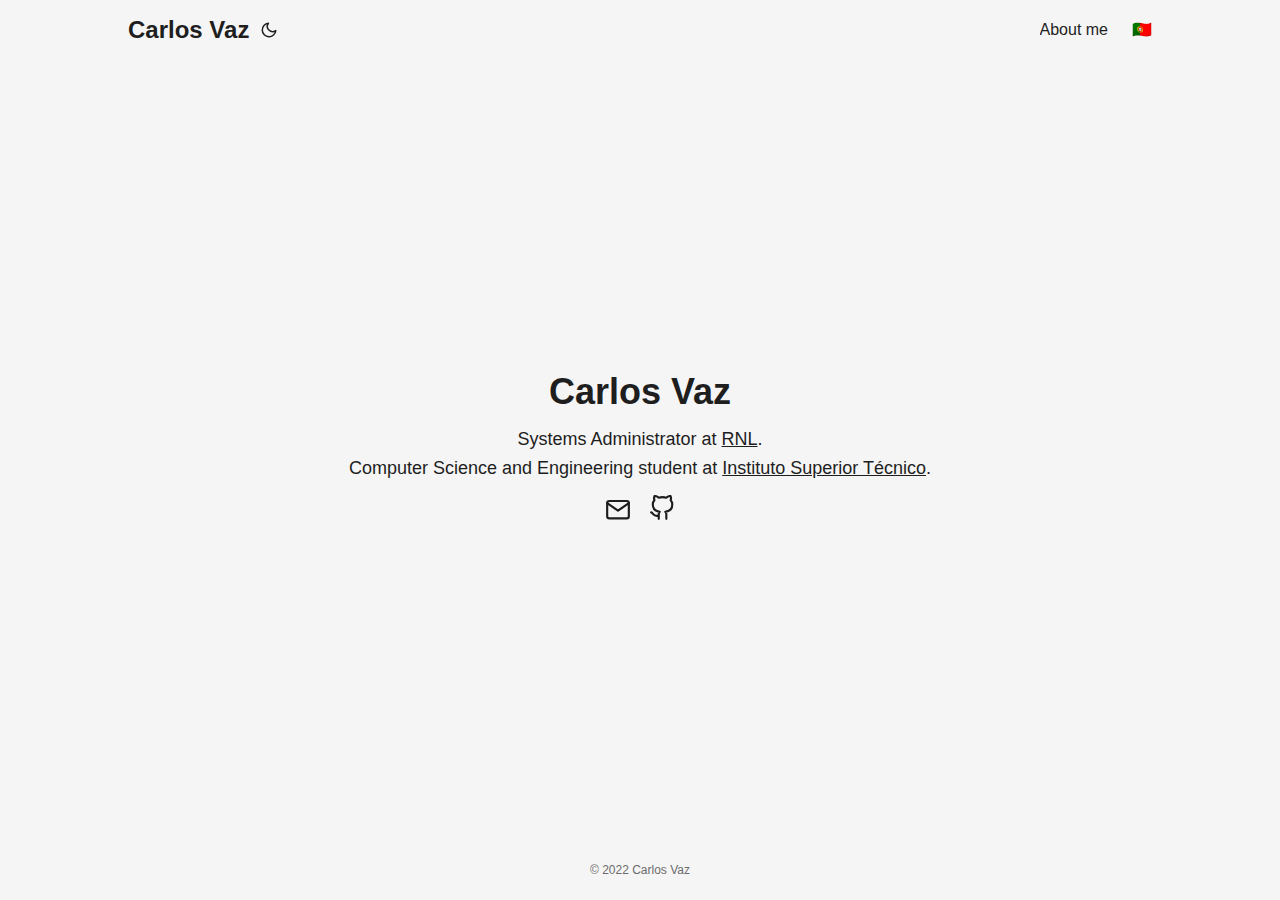
==== index.html @ 3b9ab4be "fix domain" ====
<!DOCTYPE html>
<html lang="en" dir="auto">
<!-- DISCLAIMER: everything here is copied from https://carjorvaz.com/ as a practical joke, since he kept bugging me to get myself a website, instead of just using nginx's default page -->

<head>
    <meta name="generator" content="Hugo 0.88.1" />
    <meta charset="utf-8">
    <meta http-equiv="X-UA-Compatible" content="IE=edge">
    <meta name="viewport" content="width=device-width, initial-scale=1, shrink-to-fit=no">
    <meta name="robots" content="index, follow">
    <title>Carlos Vaz</title>

    <meta name="description" content="Carlos Vaz&#39;s personal website.">
    <meta name="author" content="">
    <link rel="canonical" href="https://rso.pt/">
    <link crossorigin="anonymous"
        href="/assets/css/stylesheet.min.1a476accc2827be2bd31ba1289d5140f4c2d12e5524f49851489e0ae125bbecf.css"
        integrity="sha256-GkdqzMKCe&#43;K9MboSidUUD0wtEuVST0mFFIngrhJbvs8=" rel="preload stylesheet" as="style">
    <link rel="icon" href="https://rso.pt/favicon.ico">
    <link rel="icon" type="image/png" sizes="16x16" href="https://rso.pt/favicon-16x16.png">
    <link rel="icon" type="image/png" sizes="32x32" href="https://rso.pt/favicon-32x32.png">
    <link rel="apple-touch-icon" href="https://rso.pt/apple-touch-icon.png">
    <link rel="mask-icon" href="https://rso.pt/safari-pinned-tab.svg">
    <meta name="theme-color" content="#2e2e33">
    <meta name="msapplication-TileColor" content="#2e2e33">
    <link rel="alternate" type="application/rss+xml" href="https://rso.pt/index.xml">
    <link rel="alternate" type="application/json" href="https://rso.pt/index.json">
    <noscript>
        <style>
            #theme-toggle,
            .top-link {
                display: none;
            }
        </style>
        <style>
            @media (prefers-color-scheme: dark) {
                :root {
                    --theme: rgb(29, 30, 32);
                    --entry: rgb(46, 46, 51);
                    --primary: rgb(218, 218, 219);
                    --secondary: rgb(155, 156, 157);
                    --tertiary: rgb(65, 66, 68);
                    --content: rgb(196, 196, 197);
                    --hljs-bg: rgb(46, 46, 51);
                    --code-bg: rgb(55, 56, 62);
                    --border: rgb(51, 51, 51);
                }

                .list {
                    background: var(--theme);
                }

                .list:not(.dark)::-webkit-scrollbar-track {
                    background: 0 0;
                }

                .list:not(.dark)::-webkit-scrollbar-thumb {
                    border-color: var(--theme);
                }
            }
        </style>
    </noscript>
    <meta property="og:title" content="Carlos Vaz" />
    <meta property="og:description" content="Carlos Vaz&#39;s personal website." />
    <meta property="og:type" content="website" />
    <meta property="og:url" content="https://rso.pt/" />

    <meta name="twitter:card" content="summary" />
    <meta name="twitter:title" content="Carlos Vaz" />
    <meta name="twitter:description" content="Carlos Vaz&#39;s personal website." />

    <script type="application/ld+json">
{
  "@context": "https://schema.org",
  "@type": "Organization",
  "name": "Carlos Vaz",
  "url": "https://rso.pt",
  "description": "Carlos Vaz\u0026#39;s personal website.",
  "thumbnailUrl": "https://rso.pt/favicon.ico",
  "sameAs": [
      "mailto:carlos@rso.pt", "https://github.com/carjorvaz"
  ]
}
</script>
</head>

<body class="list" id="top">
    <script>
        if (localStorage.getItem("pref-theme") === "dark") {
            document.body.classList.add('dark');
        } else if (localStorage.getItem("pref-theme") === "light") {
            document.body.classList.remove('dark')
        } else if (window.matchMedia('(prefers-color-scheme: dark)').matches) {
            document.body.classList.add('dark');
        }

    </script>

    <header class="header">
        <nav class="nav">
            <div class="logo">
                <a href="https://rso.pt" accesskey="h" title="Carlos Vaz (Alt + H)">Carlos Vaz</a>
                <span class="logo-switches">
                    <button id="theme-toggle" accesskey="t" title="(Alt + T)">
                        <svg id="moon" xmlns="http://www.w3.org/2000/svg" width="24" height="24" viewBox="0 0 24 24"
                            fill="none" stroke="currentColor" stroke-width="2" stroke-linecap="round"
                            stroke-linejoin="round">
                            <path d="M21 12.79A9 9 0 1 1 11.21 3 7 7 0 0 0 21 12.79z"></path>
                        </svg>
                        <svg id="sun" xmlns="http://www.w3.org/2000/svg" width="24" height="24" viewBox="0 0 24 24"
                            fill="none" stroke="currentColor" stroke-width="2" stroke-linecap="round"
                            stroke-linejoin="round">
                            <circle cx="12" cy="12" r="5"></circle>
                            <line x1="12" y1="1" x2="12" y2="3"></line>
                            <line x1="12" y1="21" x2="12" y2="23"></line>
                            <line x1="4.22" y1="4.22" x2="5.64" y2="5.64"></line>
                            <line x1="18.36" y1="18.36" x2="19.78" y2="19.78"></line>
                            <line x1="1" y1="12" x2="3" y2="12"></line>
                            <line x1="21" y1="12" x2="23" y2="12"></line>
                            <line x1="4.22" y1="19.78" x2="5.64" y2="18.36"></line>
                            <line x1="18.36" y1="5.64" x2="19.78" y2="4.22"></line>
                        </svg>
                    </button>
                </span>
            </div>
            <ul id="menu">
                <li>
                    <a href="https://rso.pt/about-me/" title="About me">
                        <span>About me</span>
                    </a>
                </li>
                <li>
                    <a href="https://carlosvaz.pt" title="🇵🇹">
                        <span>🇵🇹</span>
                    </a>
                </li>
            </ul>
        </nav>
    </header>
    <main class="main">
        <div class="profile">
            <div class="profile_inner">
                <h1>Carlos Vaz</h1>
                <span>Systems Administrator at <a href='https://rnl.tecnico.ulisboa.pt' rel='noopener noreferrer'
                        target='_blank'>RNL</a>.<br>Computer Science and Engineering student at <a
                        href='https://tecnico.ulisboa.pt' rel='noopener noreferrer' target='_blank'>Instituto Superior
                        Técnico</a>.</span>
                <div class="social-icons">
                    <a href="mailto:carlos@rso.pt" target="_blank" rel="noopener noreferrer me" title="Email">
                        <svg xmlns="http://www.w3.org/2000/svg" viewBox="0 0 24 21" fill="none" stroke="currentColor"
                            stroke-width="2" stroke-linecap="round" stroke-linejoin="round">
                            <path d="M4 4h16c1.1 0 2 .9 2 2v12c0 1.1-.9 2-2 2H4c-1.1 0-2-.9-2-2V6c0-1.1.9-2 2-2z">
                            </path>
                            <polyline points="22,6 12,13 2,6"></polyline>
                        </svg>
                    </a>
                    <a href="https://github.com/carjorvaz" target="_blank" rel="noopener noreferrer me" title="Github">
                        <svg xmlns="http://www.w3.org/2000/svg" viewBox="0 0 24 24" fill="none" stroke="currentColor"
                            stroke-width="2" stroke-linecap="round" stroke-linejoin="round">
                            <path
                                d="M9 19c-5 1.5-5-2.5-7-3m14 6v-3.87a3.37 3.37 0 0 0-.94-2.61c3.14-.35 6.44-1.54 6.44-7A5.44 5.44 0 0 0 20 4.77 5.07 5.07 0 0 0 19.91 1S18.73.65 16 2.48a13.38 13.38 0 0 0-7 0C6.27.65 5.09 1 5.09 1A5.07 5.07 0 0 0 5 4.77a5.44 5.44 0 0 0-1.5 3.78c0 5.42 3.3 6.61 6.44 7A3.37 3.37 0 0 0 9 18.13V22">
                            </path>
                        </svg>
                    </a>
                </div>

            </div>
        </div>
    </main>

    <a href="#top" aria-label="go to top" title="Go to Top (Alt + G)" class="top-link" id="top-link" accesskey="g">
        <svg xmlns="http://www.w3.org/2000/svg" viewBox="0 0 12 6" fill="currentColor">
            <path d="M12 6H0l6-6z" />
        </svg>
    </a>
    <footer class="footer"> <span>© 2022 Carlos Vaz</span>
    </footer>


    <script>
        let menu = document.getElementById('menu')
        if (menu) {
            menu.scrollLeft = localStorage.getItem("menu-scroll-position");
            menu.onscroll = function () {
                localStorage.setItem("menu-scroll-position", menu.scrollLeft);
            }
        }

        document.querySelectorAll('a[href^="#"]').forEach(anchor => {
            anchor.addEventListener("click", function (e) {
                e.preventDefault();
                var id = this.getAttribute("href").substr(1);
                if (!window.matchMedia('(prefers-reduced-motion: reduce)').matches) {
                    document.querySelector(`[id='${decodeURIComponent(id)}']`).scrollIntoView({
                        behavior: "smooth"
                    });
                } else {
                    document.querySelector(`[id='${decodeURIComponent(id)}']`).scrollIntoView();
                }
                if (id === "top") {
                    history.replaceState(null, null, " ");
                } else {
                    history.pushState(null, null, `#${id}`);
                }
            });
        });

    </script>
    <script>
        var mybutton = document.getElementById("top-link");
        window.onscroll = function () {
            if (document.body.scrollTop > 800 || document.documentElement.scrollTop > 800) {
                mybutton.style.visibility = "visible";
                mybutton.style.opacity = "1";
            } else {
                mybutton.style.visibility = "hidden";
                mybutton.style.opacity = "0";
            }
        };

    </script>
    <script>
        document.getElementById("theme-toggle").addEventListener("click", () => {
            if (document.body.className.includes("dark")) {
                document.body.classList.remove('dark');
                localStorage.setItem("pref-theme", 'light');
            } else {
                document.body.classList.add('dark');
                localStorage.setItem("pref-theme", 'dark');
            }
        })

    </script>
</body>

</html>
---- assets/css/stylesheet.min.1a476accc2827be2bd31ba1289d5140f4c2d12e5524f49851489e0ae125bbecf.css ----
:root{--gap:24px;--content-gap:20px;--nav-width:1024px;--main-width:720px;--header-height:60px;--footer-height:60px;--radius:8px;--theme:rgb(255, 255, 255);--entry:rgb(255, 255, 255);--primary:rgb(30, 30, 30);--secondary:rgb(108, 108, 108);--tertiary:rgb(214, 214, 214);--content:rgb(31, 31, 31);--hljs-bg:rgb(28, 29, 33);--code-bg:rgb(245, 245, 245);--border:rgb(238, 238, 238)}.dark{--theme:rgb(29, 30, 32);--entry:rgb(46, 46, 51);--primary:rgb(218, 218, 219);--secondary:rgb(155, 156, 157);--tertiary:rgb(65, 66, 68);--content:rgb(196, 196, 197);--hljs-bg:rgb(46, 46, 51);--code-bg:rgb(55, 56, 62);--border:rgb(51, 51, 51)}.list{background:var(--code-bg)}.dark.list{background:var(--theme)}*,::after,::before{box-sizing:border-box}html{-webkit-tap-highlight-color:transparent;overflow-y:scroll}a,button,body,h1,h2,h3,h4,h5,h6{color:var(--primary)}body{font-family:-apple-system,BlinkMacSystemFont,segoe ui,Roboto,Oxygen,Ubuntu,Cantarell,open sans,helvetica neue,sans-serif;font-size:18px;line-height:1.6;word-break:break-word;background:var(--theme)}article,aside,figcaption,figure,footer,header,hgroup,main,nav,section,table{display:block}h1,h2,h3,h4,h5,h6{line-height:1.2}h1,h2,h3,h4,h5,h6,p{margin-top:0;margin-bottom:0}ul{padding:0}a{text-decoration:none}body,figure,ul{margin:0}table{width:100%;border-collapse:collapse;border-spacing:0;overflow-x:auto;word-break:keep-all}button,input,textarea{padding:0;font:inherit;background:0 0;border:0}input,textarea{outline:0}button,input[type=button],input[type=submit]{cursor:pointer}input:-webkit-autofill,textarea:-webkit-autofill{box-shadow:0 0 0 50px var(--theme)inset}img{display:block;max-width:100%}::-webkit-scrollbar-track{background:0 0}.list:not(.dark)::-webkit-scrollbar-track{background:var(--code-bg)}::-webkit-scrollbar-thumb{background:var(--tertiary);border:5px solid var(--theme);border-radius:var(--radius)}.list:not(.dark)::-webkit-scrollbar-thumb{border:5px solid var(--code-bg)}::-webkit-scrollbar-thumb:hover{background:var(--secondary)}.not-found{position:absolute;left:0;right:0;display:flex;align-items:center;justify-content:center;height:80%;font-size:160px;font-weight:700}.archive-posts{width:100%;font-size:16px}.archive-year{margin-top:40px}.archive-year:not(:last-of-type){border-bottom:2px solid var(--border)}.archive-month{display:flex;align-items:flex-start;padding:10px 0}.archive-month-header{margin:25px 0;width:200px}.archive-month:not(:last-of-type){border-bottom:1px solid var(--border)}.archive-entry{position:relative;padding:5px;margin:10px 0}.archive-entry-title{margin:5px 0;font-weight:400}.archive-count,.archive-meta{color:var(--secondary);font-size:14px}.footer,.top-link{font-size:12px;color:var(--secondary)}.footer{max-width:calc(var(--main-width) + var(--gap) * 2);margin:auto;padding:calc((var(--footer-height) - var(--gap))/2)var(--gap);text-align:center;line-height:24px}.footer span{margin-inline-start:1px;margin-inline-end:1px}.footer span:last-child{white-space:nowrap}.footer a{color:inherit;border-bottom:1px solid var(--secondary)}.footer a:hover{border-bottom:1px solid var(--primary)}.top-link{visibility:hidden;position:fixed;bottom:60px;right:30px;z-index:99;background:var(--tertiary);width:42px;height:42px;padding:12px;border-radius:64px;transition:visibility .5s,opacity .8s linear}.top-link,.top-link svg{filter:drop-shadow(0 0 0 var(--theme))}.footer a:hover,.top-link:hover{color:var(--primary)}.top-link:focus,#theme-toggle:focus{outline:0}.nav{display:flex;flex-wrap:wrap;justify-content:space-between;max-width:calc(var(--nav-width) + var(--gap) * 2);margin-inline-start:auto;margin-inline-end:auto;line-height:var(--header-height)}.nav a{display:block}.logo,#menu{display:flex;margin:auto var(--gap)}.logo{flex-wrap:inherit}.logo a{font-size:24px;font-weight:700}.logo a img{display:inline;vertical-align:middle;pointer-events:none;transform:translate(0,-10%);border-radius:6px;margin-inline-end:8px}#theme-toggle svg{height:18px}button#theme-toggle{font-size:26px;margin:auto 4px}body.dark #moon{vertical-align:middle;display:none}body:not(.dark) #sun{display:none}#menu{list-style:none;word-break:keep-all;overflow-x:auto;white-space:nowrap}#menu li+li{margin-inline-start:var(--gap)}#menu a{font-size:16px}#menu .active{font-weight:500;border-bottom:2px solid}.lang-switch li,.lang-switch ul,.logo-switches{display:inline-flex;margin:auto 4px}.lang-switch{display:flex;flex-wrap:inherit}.lang-switch a{margin:auto 3px;font-size:16px;font-weight:500}.logo-switches{flex-wrap:inherit}.main{position:relative;min-height:calc(100vh - var(--header-height) - var(--footer-height));max-width:calc(var(--main-width) + var(--gap) * 2);margin:auto;padding:var(--gap)}.page-header h1{font-size:40px}.pagination{display:flex}.pagination a{color:var(--theme);font-size:13px;line-height:36px;background:var(--primary);border-radius:calc(36px/2);padding:0 16px}.pagination .next{margin-inline-start:auto}.social-icons{padding:12px 0}.social-icons a:not(:last-of-type){margin-inline-end:12px}.social-icons a svg{height:26px;width:26px}code{direction:ltr}div.highlight,pre{position:relative}.copy-code{display:none;position:absolute;top:4px;right:4px;color:rgba(255,255,255,.8);background:rgba(78,78,78,.8);border-radius:var(--radius);padding:0 5px;font-size:14px;user-select:none}div.highlight:hover .copy-code,pre:hover .copy-code{display:block}.first-entry{position:relative;display:flex;flex-direction:column;justify-content:center;min-height:320px;margin:var(--gap)0 calc(var(--gap) * 2)}.first-entry .entry-header{overflow:hidden;display:-webkit-box;-webkit-box-orient:vertical;-webkit-line-clamp:3}.first-entry .entry-header h1{font-size:34px;line-height:1.3}.first-entry .entry-content{margin:14px 0;font-size:16px;-webkit-line-clamp:3}.first-entry .entry-footer{font-size:14px}.home-info .entry-content{-webkit-line-clamp:unset}.post-entry{position:relative;margin-bottom:var(--gap);padding:var(--gap);background:var(--entry);border-radius:var(--radius);transition:transform .1s;border:1px solid var(--border)}.post-entry:active{transform:scale(.96)}.tag-entry .entry-cover{display:none}.entry-header h2{font-size:24px;line-height:1.3}.entry-content{margin:8px 0;color:var(--secondary);font-size:14px;line-height:1.6;overflow:hidden;display:-webkit-box;-webkit-box-orient:vertical;-webkit-line-clamp:2}.entry-footer{color:var(--secondary);font-size:13px}.entry-link{position:absolute;left:0;right:0;top:0;bottom:0}.entry-cover,.entry-isdraft{font-size:14px;color:var(--secondary)}.entry-cover{margin-bottom:var(--gap);text-align:center}.entry-cover img{border-radius:var(--radius);pointer-events:none;width:100%;height:auto}.entry-cover a{color:var(--secondary);box-shadow:0 1px 0 var(--primary)}.page-header,.post-header{margin:24px auto var(--content-gap)}.post-title{margin-bottom:2px;font-size:40px}.post-description{margin-top:10px;margin-bottom:5px}.post-meta,.breadcrumbs{color:var(--secondary);font-size:14px;display:flex;flex-wrap:wrap}.post-meta .i18n_list li{display:inline-flex;list-style:none;margin:auto 3px;box-shadow:0 1px 0 var(--secondary)}.breadcrumbs a{font-size:16px}.post-content{color:var(--content)}.post-content h3,.post-content h4,.post-content h5,.post-content h6{margin:24px 0 16px}.post-content h1{margin:40px auto 32px;font-size:40px}.post-content h2{margin:32px auto 24px;font-size:32px}.post-content h3{font-size:24px}.post-content h4{font-size:16px}.post-content h5{font-size:14px}.post-content h6{font-size:12px}.post-content a,.toc a:hover{box-shadow:0 1px}.post-content a code{margin:auto 0;border-radius:0;box-shadow:0 -1px 0 var(--primary)inset}.post-content del{text-decoration:none;background:linear-gradient(to right,var(--primary) 100%,transparent 0)0/1px 1px repeat-x}.post-content dl,.post-content ol,.post-content p,.post-content figure,.post-content ul{margin-bottom:var(--content-gap)}.post-content ol,.post-content ul{padding-inline-start:20px}.post-content li{margin-top:5px}.post-content li p{margin-bottom:0}.post-content dl{display:flex;flex-wrap:wrap;margin:0}.post-content dt{width:25%;font-weight:700}.post-content dd{width:75%;margin-inline-start:0;padding-inline-start:10px}.post-content dd~dd,.post-content dt~dt{margin-top:10px}.post-content table{margin-bottom:32px}.post-content table th,.post-content table:not(.highlighttable,.highlight table,.gist .highlight) td{min-width:80px;padding:12px 8px;line-height:1.5;border-bottom:1px solid var(--border)}.post-content table th{font-size:14px;text-align:start}.post-content table:not(.highlighttable) td code:only-child{margin:auto 0}.post-content .highlight table{border-radius:var(--radius)}.post-content .highlight:not(table){margin:10px auto;background:var(--hljs-bg)!important;border-radius:var(--radius)}.post-content li>.highlight{margin-inline-end:0}.post-content ul pre{margin-inline-start:calc(var(--gap) * -2)}.post-content .highlight pre{margin:0}.post-content .highlighttable{table-layout:fixed}.post-content .highlighttable td:first-child{width:40px}.post-content .highlighttable td .linenodiv{padding-inline-end:0!important}.post-content .highlighttable td .highlight,.post-content .highlighttable td .linenodiv pre{margin-bottom:0}.post-content .highlighttable td .highlight pre code::-webkit-scrollbar{display:none}.post-content code{margin:auto 4px;padding:4px 6px;font-size:.78em;line-height:1.5;background:var(--code-bg);border-radius:2px}.post-content pre code{display:block;margin:auto 0;padding:10px;color:#d5d5d6;background:var(--hljs-bg)!important;border-radius:var(--radius);overflow-x:auto;word-break:break-all}.post-content blockquote{margin:20px 0;padding:0 14px;border-inline-start:3px solid var(--primary)}.post-content hr{margin:30px 0;height:2px;background:var(--tertiary);border-top:0;border-bottom:0}.post-content iframe{max-width:100%}.post-content img{border-radius:4px;margin:1rem 0}.post-content img[src*="#center"]{margin:1rem auto}.post-content figure.align-center{text-align:center}.post-content figure>figcaption{color:var(--primary);font-size:16px;font-weight:700;margin:8px 0 16px}.post-content figure>figcaption>p{color:var(--secondary);font-size:14px;font-weight:400}.toc{margin:0 2px 40px;border:1px solid var(--border);background:var(--code-bg);border-radius:var(--radius);padding:.4em}.dark .toc{background:var(--entry)}.toc details summary{cursor:zoom-in;margin-inline-start:20px}.toc details[open] summary{cursor:zoom-out}.toc .details{display:inline;font-weight:500}.toc .inner{margin:0 20px;padding:10px 20px}.toc li ul{margin-inline-start:var(--gap)}.toc summary:focus{outline:0}.post-footer{margin-top:56px}.post-tags li{display:inline-block;margin-inline-end:3px;margin-bottom:5px}.post-tags a,.share-buttons,.paginav{border-radius:var(--radius);background:var(--code-bg);border:1px solid var(--border)}.post-tags a{display:block;padding-inline-start:14px;padding-inline-end:14px;color:var(--secondary);font-size:14px;line-height:34px;background:var(--code-bg)}.post-tags a:hover,.paginav a:hover{background:var(--border)}.share-buttons{margin:14px 0;padding-inline-start:var(--radius);display:flex;justify-content:center;overflow-x:auto}.share-buttons a{margin-top:10px}.share-buttons a:not(:last-of-type){margin-inline-end:12px}.share-buttons a svg{height:30px;width:30px;fill:currentColor;transition:transform .1s}.share-buttons svg:active{transform:scale(.96)}h1:hover .anchor,h2:hover .anchor,h3:hover .anchor,h4:hover .anchor,h5:hover .anchor,h6:hover .anchor{display:inline-flex;color:var(--secondary);margin-inline-start:8px;font-weight:500;user-select:none}.post-content :not(table) ::-webkit-scrollbar-thumb{border:2px solid var(--hljs-bg);background:#717175}.post-content :not(table) ::-webkit-scrollbar-thumb:hover{background:#a3a3a5}.gist table::-webkit-scrollbar-thumb{border:2px solid #fff;background:#adadad}.gist table::-webkit-scrollbar-thumb:hover{background:#707070}.post-content table::-webkit-scrollbar-thumb{border-width:2px}.paginav{margin:10px 0;display:flex;line-height:30px;border-radius:var(--radius)}.paginav a{padding-inline-start:14px;padding-inline-end:14px;border-radius:var(--radius)}.paginav .title{letter-spacing:1px;text-transform:uppercase;font-size:small;color:var(--secondary)}.paginav .prev,.paginav .next{width:50%}.paginav span:hover:not(.title){box-shadow:0 1px}.paginav .next{margin-inline-start:auto;text-align:right}[dir=rtl] .paginav .next{text-align:left}.buttons,.main .profile{display:flex;justify-content:center}.main .profile{align-items:center;min-height:calc(100vh - var(--header-height) - var(--footer-height) - (var(--gap) * 2));text-align:center}.profile .profile_inner h1{padding:12px 0}.profile img{display:inline-table;border-radius:50%;pointer-events:none}.buttons{flex-wrap:wrap;max-width:400px;margin:0 auto}.button{background:var(--tertiary);border-radius:var(--radius);margin:8px;padding:6px;transition:transform .1s}.button-inner{padding:0 8px}.button:active{transform:scale(.96)}#searchbox input{padding:4px 10px;width:100%;color:var(--primary);font-weight:700;border:2px solid var(--tertiary);border-radius:var(--radius)}#searchbox input:focus{border-color:var(--secondary)}#searchResults li{list-style:none;border-radius:var(--radius);padding:10px;margin:10px 0;position:relative;font-weight:500}#searchResults{margin:10px 0;width:100%}#searchResults li:active{transition:transform .1s;transform:scale(.98)}#searchResults a{position:absolute;width:100%;height:100%;top:0;left:0;outline:none}#searchResults .focus{transform:scale(.98);border:2px solid var(--tertiary)}.terms-tags li{display:inline-block;margin:10px;font-weight:500}.terms-tags a{display:block;padding:3px 10px;background:var(--tertiary);border-radius:6px;transition:transform .1s}.terms-tags a:active{background:var(--tertiary);transform:scale(.96)}.hljs-comment,.hljs-quote{color:#b6b18b}.hljs-deletion,.hljs-name,.hljs-regexp,.hljs-selector-class,.hljs-selector-id,.hljs-tag,.hljs-template-variable,.hljs-variable{color:#eb3c54}.hljs-built_in,.hljs-builtin-name,.hljs-link,.hljs-literal,.hljs-meta,.hljs-number,.hljs-params,.hljs-type{color:#e7ce56}.hljs-attribute{color:#ee7c2b}.hljs-addition,.hljs-bullet,.hljs-string,.hljs-symbol{color:#4fb4d7}.hljs-section,.hljs-title{color:#78bb65}.hljs-keyword,.hljs-selector-tag{color:#b45ea4}.hljs{display:block;overflow-x:auto;background:#1c1d21;color:#c0c5ce;padding:.5em}.hljs-emphasis{font-style:italic}.hljs-strong{font-weight:700}@media screen and (max-width:768px){:root{--gap:14px}.profile img{transform:scale(.85)}.first-entry{min-height:260px}.archive-month{flex-direction:column}.archive-year{margin-top:20px}.footer{padding:calc((var(--footer-height) - var(--gap) - 10px)/2)var(--gap)}}@media screen and (min-width:768px){::-webkit-scrollbar{width:19px;height:11px}}@media screen and (max-width:900px){.list .top-link{transform:translateY(-5rem)}}@media(prefers-reduced-motion){.terms-tags a:active,.button:active,.share-buttons svg:active,.post-entry:active,.top-link,#searchResults .focus,#searchResults li:active{transform:none}}.main span a{text-decoration:underline}
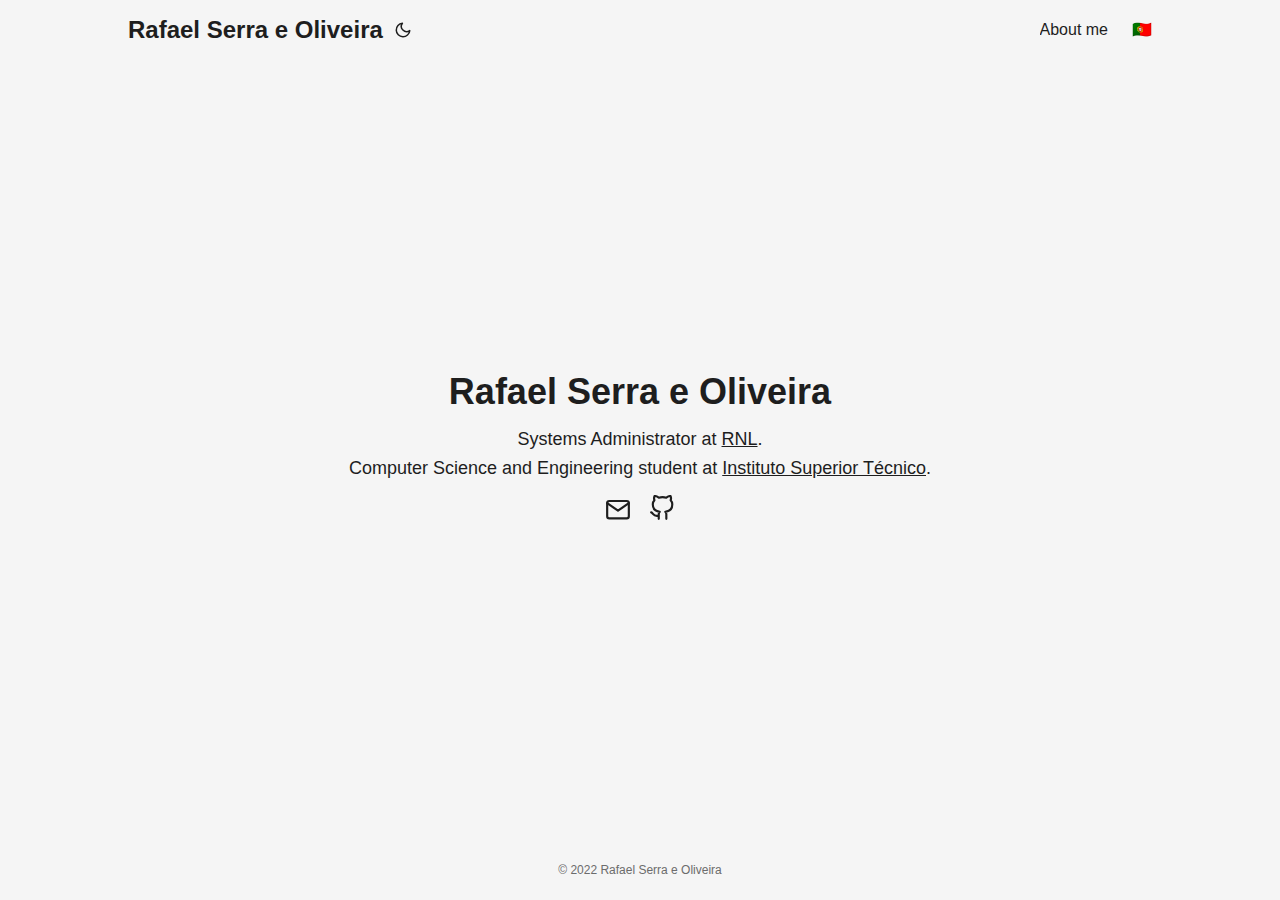
==== commit d4e737f4: "fix name" ====
--- a/index.html
+++ b/index.html
@@ -8,9 +8,9 @@
     <meta http-equiv="X-UA-Compatible" content="IE=edge">
     <meta name="viewport" content="width=device-width, initial-scale=1, shrink-to-fit=no">
     <meta name="robots" content="index, follow">
-    <title>Carlos Vaz</title>
-
-    <meta name="description" content="Carlos Vaz&#39;s personal website.">
+    <title>Rafael Serra e Oliveira</title>
+
+    <meta name="description" content="Rafael Serra e Oliveira&#39;s personal website.">
     <meta name="author" content="">
     <link rel="canonical" href="https://rso.pt/">
     <link crossorigin="anonymous"
@@ -60,25 +60,25 @@
             }
         </style>
     </noscript>
-    <meta property="og:title" content="Carlos Vaz" />
-    <meta property="og:description" content="Carlos Vaz&#39;s personal website." />
+    <meta property="og:title" content="Rafael Serra e Oliveira" />
+    <meta property="og:description" content="Rafael Serra e Oliveira&#39;s personal website." />
     <meta property="og:type" content="website" />
     <meta property="og:url" content="https://rso.pt/" />
 
     <meta name="twitter:card" content="summary" />
-    <meta name="twitter:title" content="Carlos Vaz" />
-    <meta name="twitter:description" content="Carlos Vaz&#39;s personal website." />
+    <meta name="twitter:title" content="Rafael Serra e Oliveira" />
+    <meta name="twitter:description" content="Rafael Serra e Oliveira&#39;s personal website." />
 
     <script type="application/ld+json">
 {
   "@context": "https://schema.org",
   "@type": "Organization",
-  "name": "Carlos Vaz",
+  "name": "Rafael Serra e Oliveira",
   "url": "https://rso.pt",
-  "description": "Carlos Vaz\u0026#39;s personal website.",
+  "description": "Rafael Serra e Oliveira\u0026#39;s personal website.",
   "thumbnailUrl": "https://rso.pt/favicon.ico",
   "sameAs": [
-      "mailto:carlos@rso.pt", "https://github.com/carjorvaz"
+      "mailto:raf@rso.pt", "https://github.com/RafDevX"
   ]
 }
 </script>
@@ -99,7 +99,8 @@
     <header class="header">
         <nav class="nav">
             <div class="logo">
-                <a href="https://rso.pt" accesskey="h" title="Carlos Vaz (Alt + H)">Carlos Vaz</a>
+                <a href="https://rso.pt" accesskey="h" title="Rafael Serra e Oliveira (Alt + H)">Rafael Serra e
+                    Oliveira</a>
                 <span class="logo-switches">
                     <button id="theme-toggle" accesskey="t" title="(Alt + T)">
                         <svg id="moon" xmlns="http://www.w3.org/2000/svg" width="24" height="24" viewBox="0 0 24 24"
@@ -140,13 +141,13 @@
     <main class="main">
         <div class="profile">
             <div class="profile_inner">
-                <h1>Carlos Vaz</h1>
+                <h1>Rafael Serra e Oliveira</h1>
                 <span>Systems Administrator at <a href='https://rnl.tecnico.ulisboa.pt' rel='noopener noreferrer'
                         target='_blank'>RNL</a>.<br>Computer Science and Engineering student at <a
                         href='https://tecnico.ulisboa.pt' rel='noopener noreferrer' target='_blank'>Instituto Superior
                         Técnico</a>.</span>
                 <div class="social-icons">
-                    <a href="mailto:carlos@rso.pt" target="_blank" rel="noopener noreferrer me" title="Email">
+                    <a href="mailto:raf@rso.pt" target="_blank" rel="noopener noreferrer me" title="Email">
                         <svg xmlns="http://www.w3.org/2000/svg" viewBox="0 0 24 21" fill="none" stroke="currentColor"
                             stroke-width="2" stroke-linecap="round" stroke-linejoin="round">
                             <path d="M4 4h16c1.1 0 2 .9 2 2v12c0 1.1-.9 2-2 2H4c-1.1 0-2-.9-2-2V6c0-1.1.9-2 2-2z">
@@ -154,7 +155,7 @@
                             <polyline points="22,6 12,13 2,6"></polyline>
                         </svg>
                     </a>
-                    <a href="https://github.com/carjorvaz" target="_blank" rel="noopener noreferrer me" title="Github">
+                    <a href="https://github.com/RafDevX" target="_blank" rel="noopener noreferrer me" title="Github">
                         <svg xmlns="http://www.w3.org/2000/svg" viewBox="0 0 24 24" fill="none" stroke="currentColor"
                             stroke-width="2" stroke-linecap="round" stroke-linejoin="round">
                             <path
@@ -173,7 +174,7 @@
             <path d="M12 6H0l6-6z" />
         </svg>
     </a>
-    <footer class="footer"> <span>© 2022 Carlos Vaz</span>
+    <footer class="footer"> <span>© 2022 Rafael Serra e Oliveira</span>
     </footer>
 
 
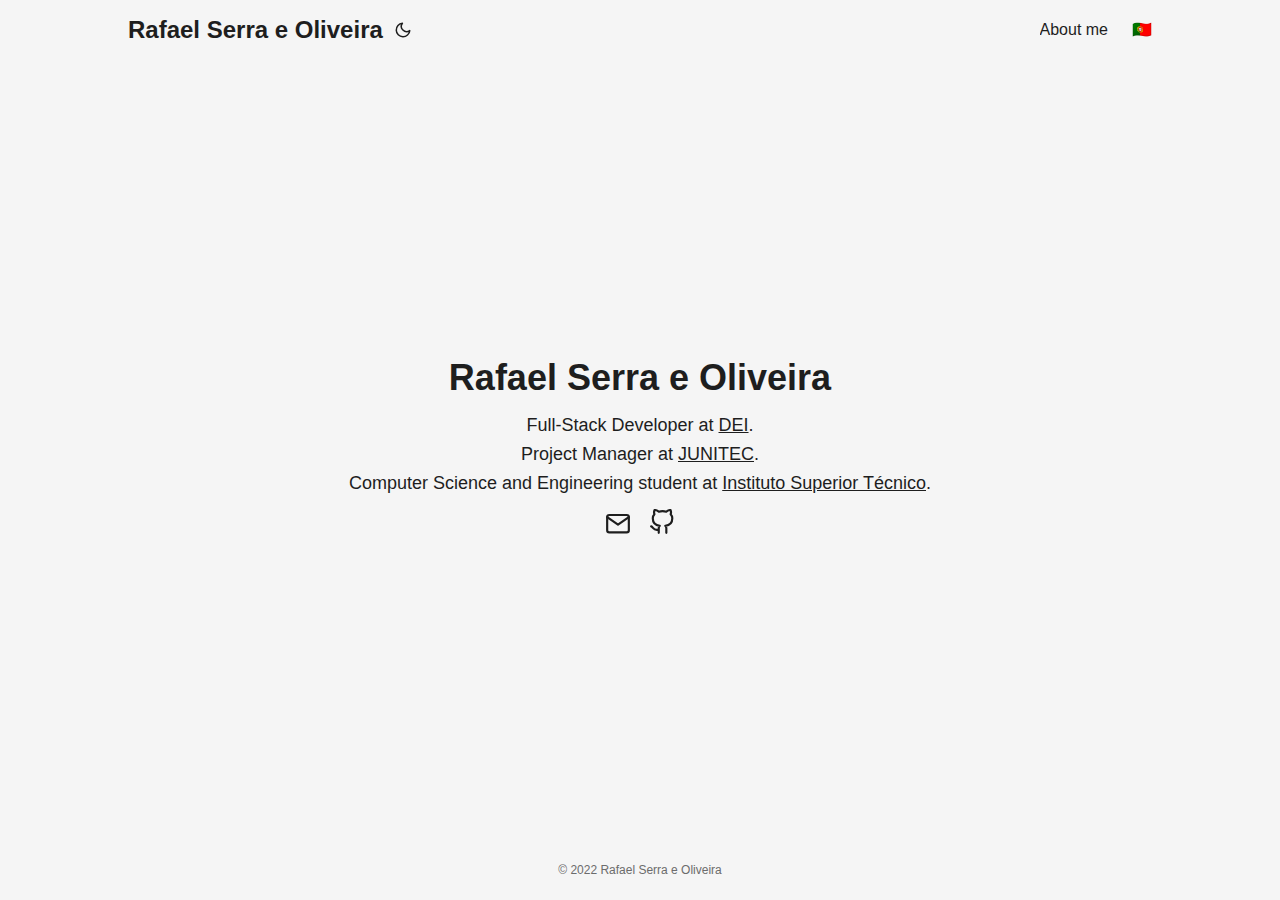
==== commit 66af0184: "fix info" ====
--- a/index.html
+++ b/index.html
@@ -99,7 +99,7 @@
     <header class="header">
         <nav class="nav">
             <div class="logo">
-                <a href="https://rso.pt" accesskey="h" title="Rafael Serra e Oliveira (Alt + H)">Rafael Serra e
+                <a href="./" accesskey="h" title="Rafael Serra e Oliveira (Alt + H)">Rafael Serra e
                     Oliveira</a>
                 <span class="logo-switches">
                     <button id="theme-toggle" accesskey="t" title="(Alt + T)">
@@ -126,7 +126,7 @@
             </div>
             <ul id="menu">
                 <li>
-                    <a href="https://rso.pt/about-me/" title="About me">
+                    <a href="./about-me/" title="About me">
                         <span>About me</span>
                     </a>
                 </li>
@@ -142,9 +142,11 @@
         <div class="profile">
             <div class="profile_inner">
                 <h1>Rafael Serra e Oliveira</h1>
-                <span>Systems Administrator at <a href='https://rnl.tecnico.ulisboa.pt' rel='noopener noreferrer'
-                        target='_blank'>RNL</a>.<br>Computer Science and Engineering student at <a
-                        href='https://tecnico.ulisboa.pt' rel='noopener noreferrer' target='_blank'>Instituto Superior
+                <span>Full-Stack Developer at <a href='https://example.com' rel='noopener noreferrer'
+                        target='_blank'>DEI</a>.<br>Project Manager at <a href='https://example.com'
+                        rel='noopener noreferrer' target='_blank'>JUNITEC</a>.<br>Computer Science and Engineering
+                    student at <a href='https://tecnico.ulisboa.pt' rel='noopener noreferrer' target='_blank'>Instituto
+                        Superior
                         Técnico</a>.</span>
                 <div class="social-icons">
                     <a href="mailto:raf@rso.pt" target="_blank" rel="noopener noreferrer me" title="Email">
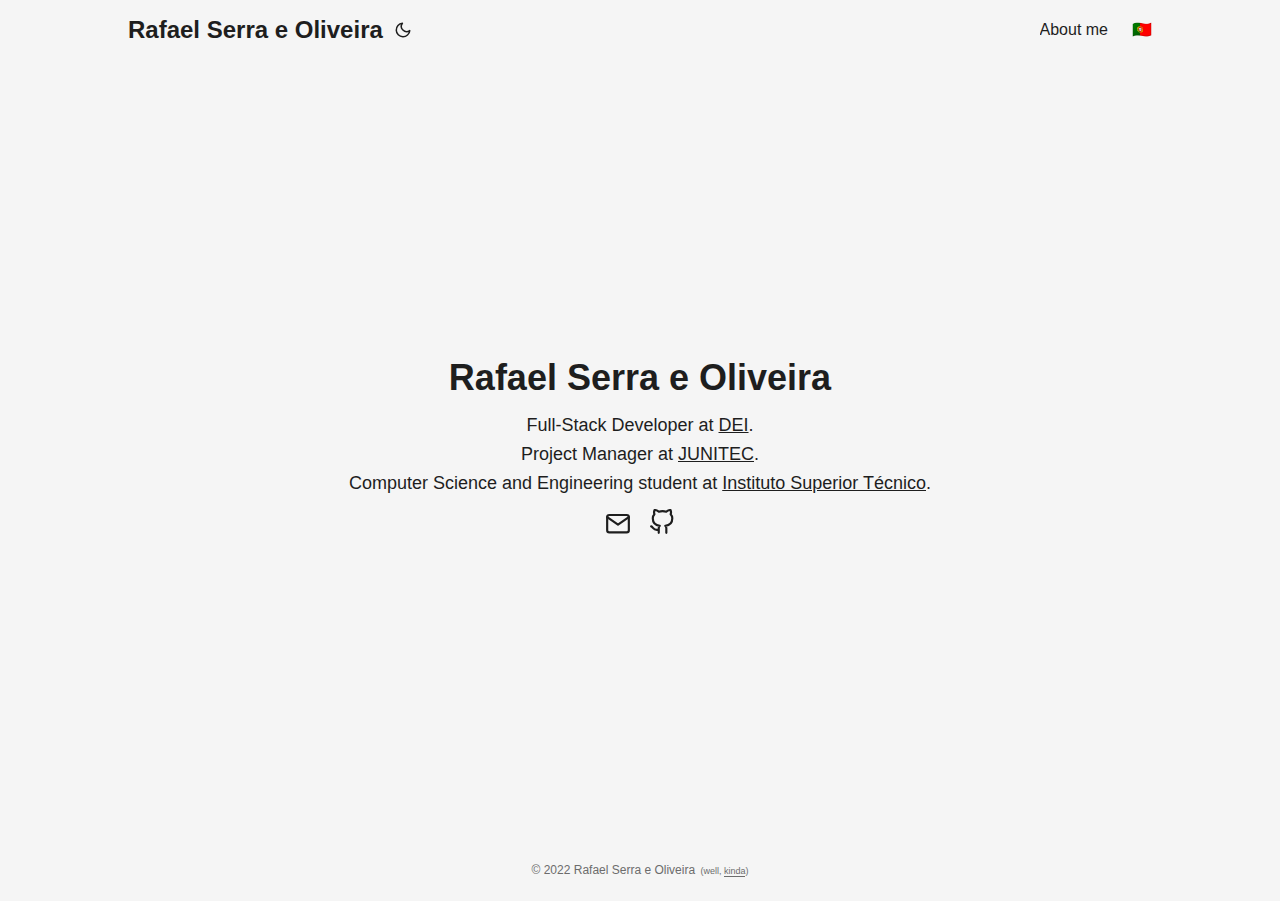
==== commit fc1609c6: "fix footer" ====
--- a/index.html
+++ b/index.html
@@ -176,7 +176,9 @@
             <path d="M12 6H0l6-6z" />
         </svg>
     </a>
-    <footer class="footer"> <span>© 2022 Rafael Serra e Oliveira</span>
+    <footer class="footer">
+        <span>© 2022 Rafael Serra e Oliveira</span>
+        <span style="font-size: xx-small">(well, <a href="./README.md">kinda</a>)</span>
     </footer>
 
 
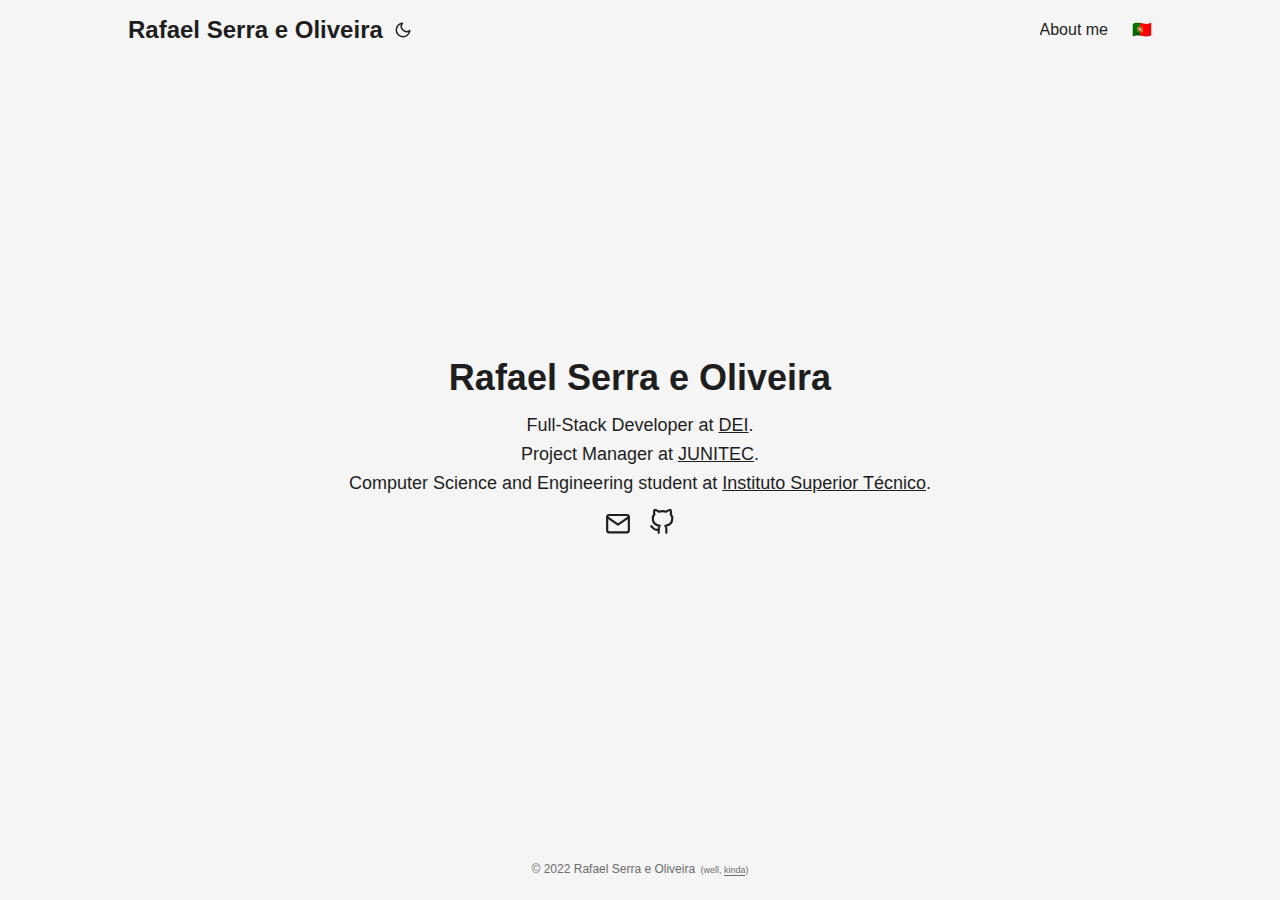
==== commit 9ca7c16a: "fix footer sizing" ====
--- a/index.html
+++ b/index.html
@@ -131,7 +131,7 @@
                     </a>
                 </li>
                 <li>
-                    <a href="https://carlosvaz.pt" title="🇵🇹">
+                    <a href="https://rso-pt.translate.goog/?_x_tr_sl=en&_x_tr_tl=pt" title="🇵🇹">
                         <span>🇵🇹</span>
                     </a>
                 </li>
@@ -176,9 +176,9 @@
             <path d="M12 6H0l6-6z" />
         </svg>
     </a>
-    <footer class="footer">
+    <footer class="footer" style="line-height:22px">
         <span>© 2022 Rafael Serra e Oliveira</span>
-        <span style="font-size: xx-small">(well, <a href="./README.md">kinda</a>)</span>
+        <span style="font-size: xx-small;">(well, <a href="./README.md">kinda</a>)</span>
     </footer>
 
 
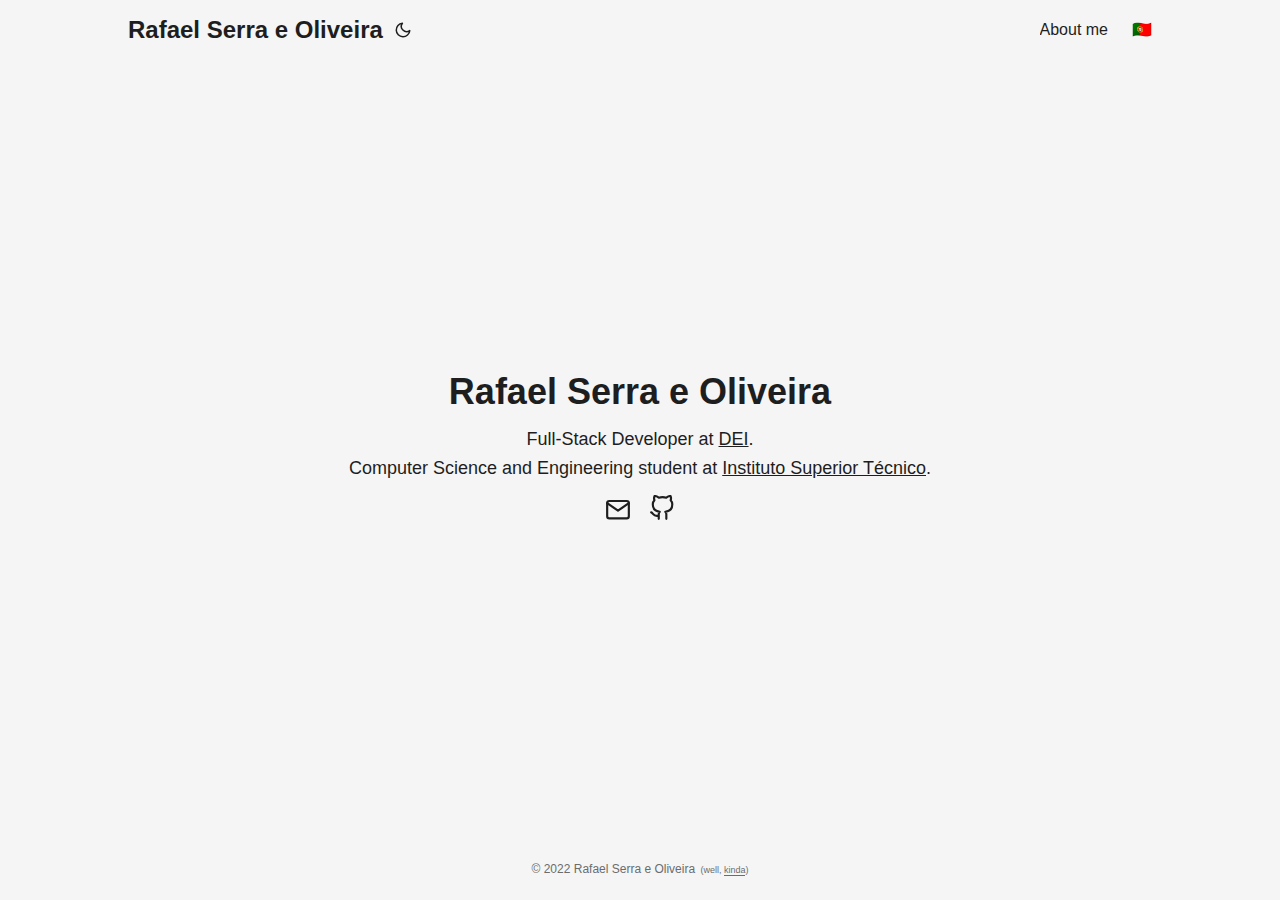
==== commit 4057e07e: "remove junitec" ====
--- a/index.html
+++ b/index.html
@@ -143,8 +143,7 @@
             <div class="profile_inner">
                 <h1>Rafael Serra e Oliveira</h1>
                 <span>Full-Stack Developer at <a href='https://example.com' rel='noopener noreferrer'
-                        target='_blank'>DEI</a>.<br>Project Manager at <a href='https://example.com'
-                        rel='noopener noreferrer' target='_blank'>JUNITEC</a>.<br>Computer Science and Engineering
+                        target='_blank'>DEI</a>.<br>Computer Science and Engineering
                     student at <a href='https://tecnico.ulisboa.pt' rel='noopener noreferrer' target='_blank'>Instituto
                         Superior
                         Técnico</a>.</span>
@@ -238,4 +237,4 @@
     </script>
 </body>
 
-</html>+</html>
